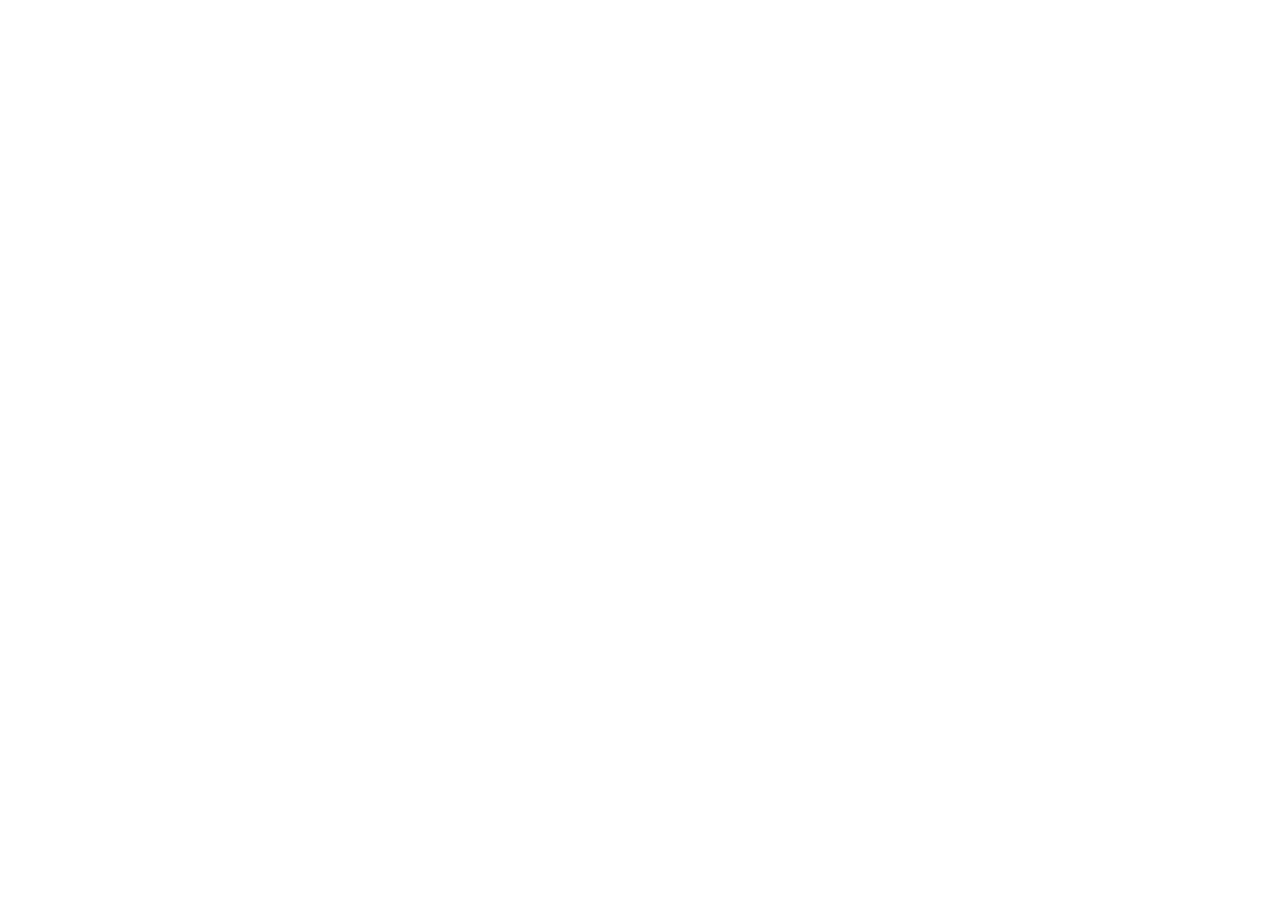
==== index.html @ 8d2d5025 "first commit" ====
<!DOCTYPE html>
<html lang="pt-br">
<head>
    <meta charset="UTF-8">
    <meta name="viewport" content="width=device-width, initial-scale=1.0">
    <title>Jej casamento/title>
    <link rel="stylesheet" href="css/reset.css">
    <link rel="stylesheet" href="css/style.css">
</head>
<body>
    
</body>
</html>
---- css/style.css ----
:root {
  --main-bg-color: brown;
  font-size: clamp(0.9375rem, 0.9119rem + 0.1136vw, 1rem);
  font-family: 'Trebuchet MS', 'Lucida Sans Unicode', 'Lucida Grande', 'Lucida Sans', Arial, sans-serif;
}
a{
    text-decoration: none; /* remove o sublinhado dos links */
    color: black; /* altera a cor de todos os links das páginas */
}
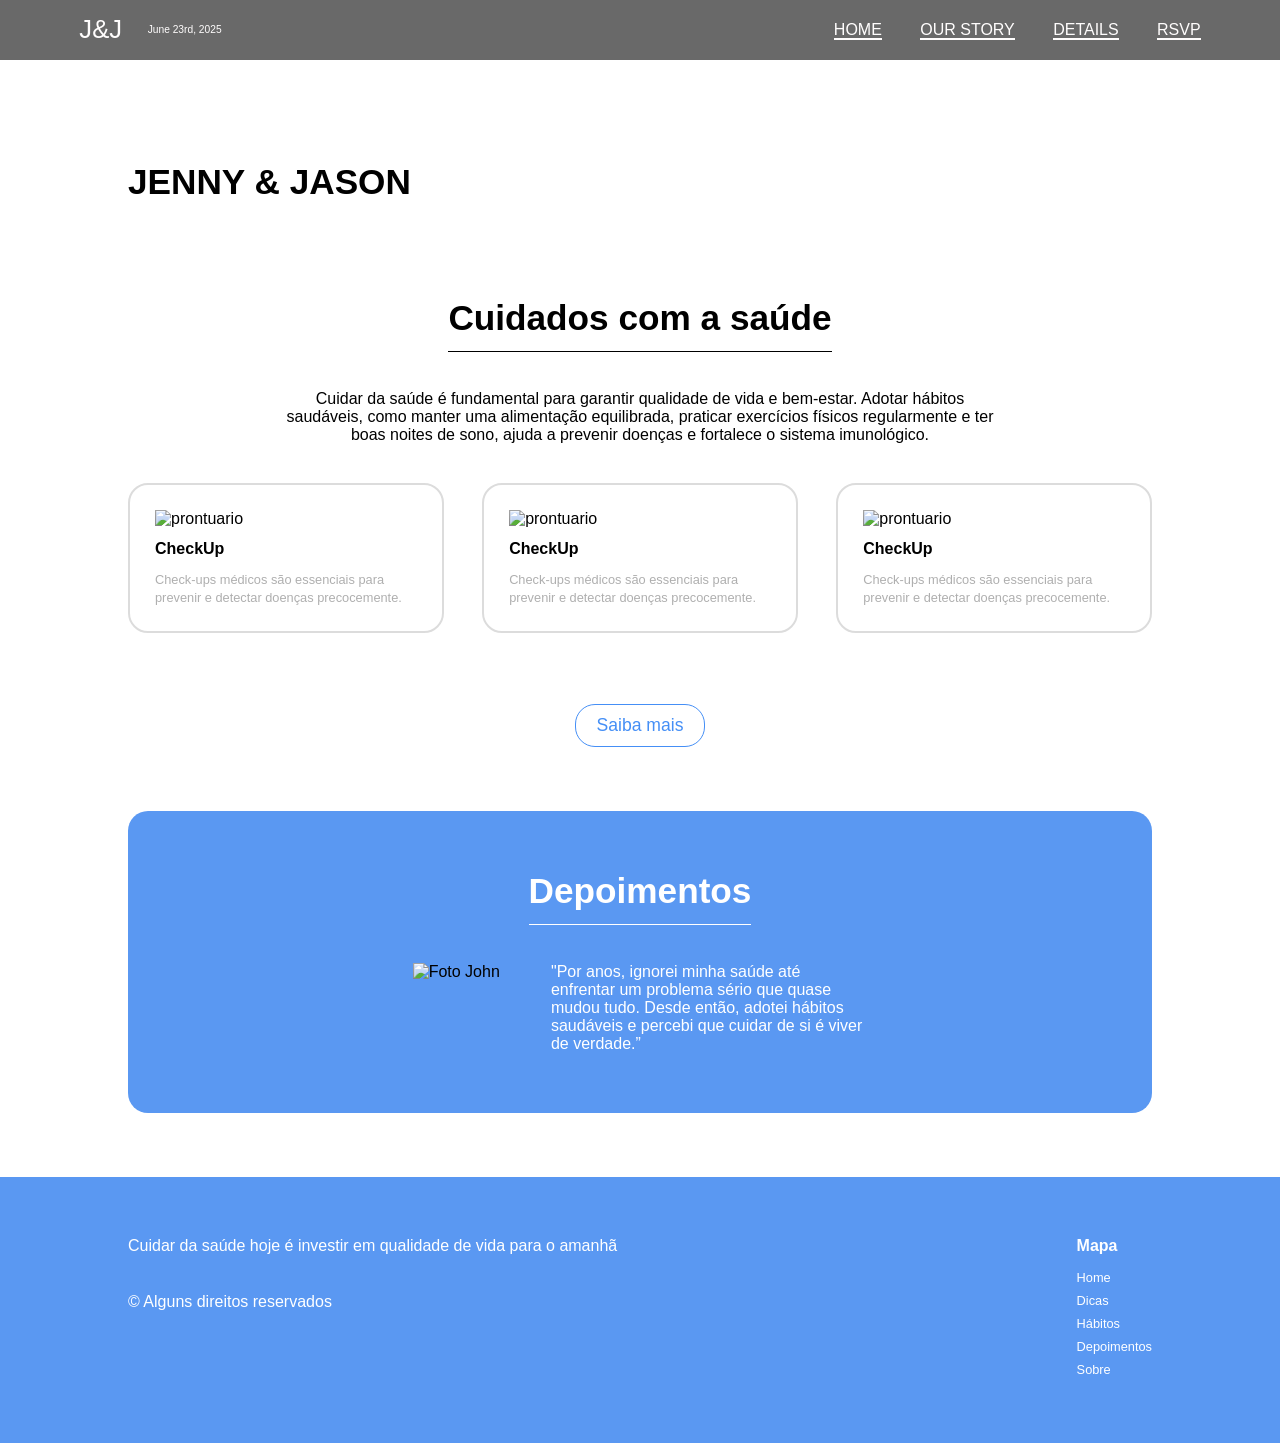
==== commit ab646b1c: "jej" ====
--- a/index.html
+++ b/index.html
@@ -3,11 +3,107 @@
 <head>
     <meta charset="UTF-8">
     <meta name="viewport" content="width=device-width, initial-scale=1.0">
-    <title>Jej casamento/title>
+    <title>Prova CSS - Saúde</title>
     <link rel="stylesheet" href="css/reset.css">
     <link rel="stylesheet" href="css/style.css">
 </head>
 <body>
-    
+    <header>
+        <div class="topo">
+        <nav>
+            <div>
+            <h1>
+                <a href="index.html">J&J</a>
+            </h1>
+
+
+            <P>
+               June 23rd, 2025
+            </P>
+            </div>
+
+            <ul>
+                <li><a href="index.html"">HOME</a></li>
+                <li><a href="#">OUR STORY</a></li>
+                <li><a href="#">DETAILS</a></li>
+                <li><a href="#">RSVP</a></li>
+            </ul>
+            
+        </nav>
+        </div>
+    </header>
+    <main>
+        <section class="banner">
+            <div>
+                <h2>JENNY & JASON</h2>
+                
+            </div>
+
+        </section>
+        <section class="cuidados">
+            <h2> Cuidados com a saúde</h2>
+            <p>Cuidar da saúde é fundamental para garantir qualidade de vida e bem-estar. Adotar hábitos saudáveis, como manter uma alimentação equilibrada, praticar exercícios físicos regularmente e ter boas noites de sono, ajuda a prevenir doenças e fortalece o sistema imunológico.</p>
+
+            <ul>
+                <li>
+                    <img src="imagens/Frame.png" alt="prontuario">
+                    <h3>CheckUp</h3>
+                    <p>
+                        Check-ups médicos são essenciais para prevenir e detectar doenças precocemente.
+                    </p>
+                </li>
+                <li>
+                    <img src="imagens/Group.png" alt="prontuario">
+                    <h3>CheckUp</h3>
+                    <p>
+                        Check-ups médicos são essenciais para prevenir e detectar doenças precocemente.
+                    </p>
+                </li>
+                <li>
+                    <img src="imagens/Frame(1).png" alt="prontuario">
+                    <h3>CheckUp</h3>
+                    <p>
+                        Check-ups médicos são essenciais para prevenir e detectar doenças precocemente.
+                    </p>
+                </li>
+            </ul>
+            <p>
+                <button>Saiba mais</button>
+            </p>
+        </section>
+        <section class="depoimentos">
+            <h2>Depoimentos</h2>
+            <div>
+               
+                    <img src="imagens/Mask Group.png" alt="Foto John">
+               
+                <p>
+                    "Por anos, ignorei minha saúde até enfrentar um problema sério que quase mudou tudo. Desde então, adotei hábitos saudáveis e percebi que cuidar de si é viver de verdade.”
+                </p>
+            </div>
+
+        </section>
+    </main>
+
+    <footer>
+        <div>
+            <p>Cuidar da saúde hoje é investir em qualidade de vida para o amanhã</p>
+            <p>© Alguns direitos reservados</p>
+        </div>
+
+        <div>
+            <h4>Mapa</h4>
+            <nav>
+                <ul>
+                    <li><a href="index.html" class="atual">Home</a></li>
+                    <li><a href="#">Dicas</a></li>
+                    <li><a href="#">Hábitos</a></li>
+                    <li><a href="#">Depoimentos</a></li>
+                    <li><a href="#">Sobre</a></li>
+                </ul>
+            </nav>
+        </div>
+    </footer>
+   
 </body>
-</html>+</html>
--- a/css/style.css
+++ b/css/style.css
@@ -8,3 +8,190 @@
     color: black; /* altera a cor de todos os links das páginas */
 }
 
+/* === GERAL === */
+html {
+    font-size: calc(12px + 0.390625vw);
+}
+body{
+    font-family: 'Trebuchet MS', 'Lucida Sans Unicode', 'Lucida Grande', 'Lucida Sans', Arial, sans-serif;
+}
+a{
+    text-decoration: none;
+}
+h2{
+    font-size: 2.2rem;
+    font-weight: bold;
+    color: black;
+}
+button{
+    border-radius: 20px;
+    padding: 10px 20px 10px 20px;
+    margin: 2.5vw 0 0 0;
+    font-size: 1.1rem;
+}
+/* === TOPO === */
+header div.topo{
+  padding: 1.2vw;
+    background-color: #696969;
+}
+header div.topo nav{
+    display: flex;
+    justify-content: space-between;
+    align-items: center;
+}
+header  div.topo nav div{
+color: #FFFDFD;
+display: flex;
+gap: 2vw;
+align-items: center;
+}
+header div.topo nav h1 a{
+  color: #FFFDFD;
+  font-size: 2vw;
+}
+header  div.topo nav p {
+  font-size: 0.8vw;
+}
+header div.topo nav {
+  align-items: center;
+  display: flex;
+  justify-content: space-between;
+  flex-wrap: wrap;
+  gap: 1rem;
+  padding: 0 5vw;
+}
+header div.topo nav ul{
+    display: flex;
+}
+header div.topo nav ul li{
+    margin: 0 0 0 3vw;
+}
+header div.topo nav ul li a{
+    color: #FFFDFD;
+    font-weight: lighter;
+    border-bottom: 2px solid;
+}
+
+
+/* === BANNER === */
+section.banner{
+    display: flex;
+    margin: 0 10vw;
+}
+section.banner div.imagem{
+    margin: 0 2vw 0 0;
+}
+section.banner h2{
+
+    margin: 8vw 0 2.5vw 0vw;
+}
+section.banner h2 span{
+    color: #458FF6;
+}
+section.banner p{
+    color: #a2a1a4;
+    margin: 0 15vw 0 0;
+}
+section.banner p button{
+    background: #458FF6;
+    color: white;
+    border-radius: 20px;
+    padding: 10px 20px 10px 20px;
+    border: none;
+    margin: 2.5vw 0 0 0;
+    font-size: 1.1rem;
+}
+
+/* === CUIDADOS === */
+section.cuidados{
+    margin: 5vw 10vw 5vw 10vw;
+    text-align: center;
+}
+section.cuidados h2{
+    border-bottom: 1px solid black;
+    padding: 0 0 1vw 0;
+    display: inline-block;
+}
+section.cuidados > p{
+    margin: 3vw 15% 3vw 15%;
+}
+section.cuidados p button{
+    color: #458FF6;
+    border: 1px solid #458FF6;
+    background: transparent;
+
+}
+section.cuidados ul{
+    display: flex;
+    text-align: left;
+}
+section.cuidados ul li{
+    border: 2px solid gainsboro;
+    padding: 25px;
+    border-radius: 20px;
+    margin: 0 3vw 0 0;
+}
+section.cuidados ul li:last-child{
+    margin: 0;
+}
+section.cuidados ul li h3{
+    margin: 1vw 0 1vw 0;
+    font-weight: bold;
+}
+section.cuidados ul li p{
+    font-size: 0.8rem;
+    color: rgb(175, 175, 175);
+    line-height: 1.1rem;
+}
+
+/* === DEPOIMENTOS === */
+section.depoimentos{
+    text-align: center;
+    background-color: #5A98F2;
+    margin: 0 10vw 0 10vw;
+    border-radius: 20px;
+    padding: 60px;
+}
+section.depoimentos h2{
+    border-bottom: 1px solid white;
+    padding: 0 0 1vw 0;
+    display: inline-block;
+    color: white;
+}
+section.depoimentos div{
+    display: flex;
+    justify-content: center;
+    margin: 3vw 0 0 0;
+}
+section.depoimentos div p{
+    text-align: left;
+    width: 35%;
+    margin: 0 0 0 4vw;
+    color: white;
+}
+
+/* === RODAPE === */
+footer{
+    background-color: #5A98F2;
+    color: white;
+    margin: 5vw 0 0 0;
+    padding: 60px 10vw 60px 10vw;
+    display: flex;
+    justify-content: space-between;
+}
+footer div p:first-child{
+    margin: 0 0 3vw 0;
+}
+footer div h4{
+    font-weight: bold;
+    margin: 0 0 1vw 0;
+}
+footer div ul li{
+    margin: 5px 0 5px 0;
+}
+footer a{
+    color: white;
+    font-size: 0.8rem;
+}
+
+
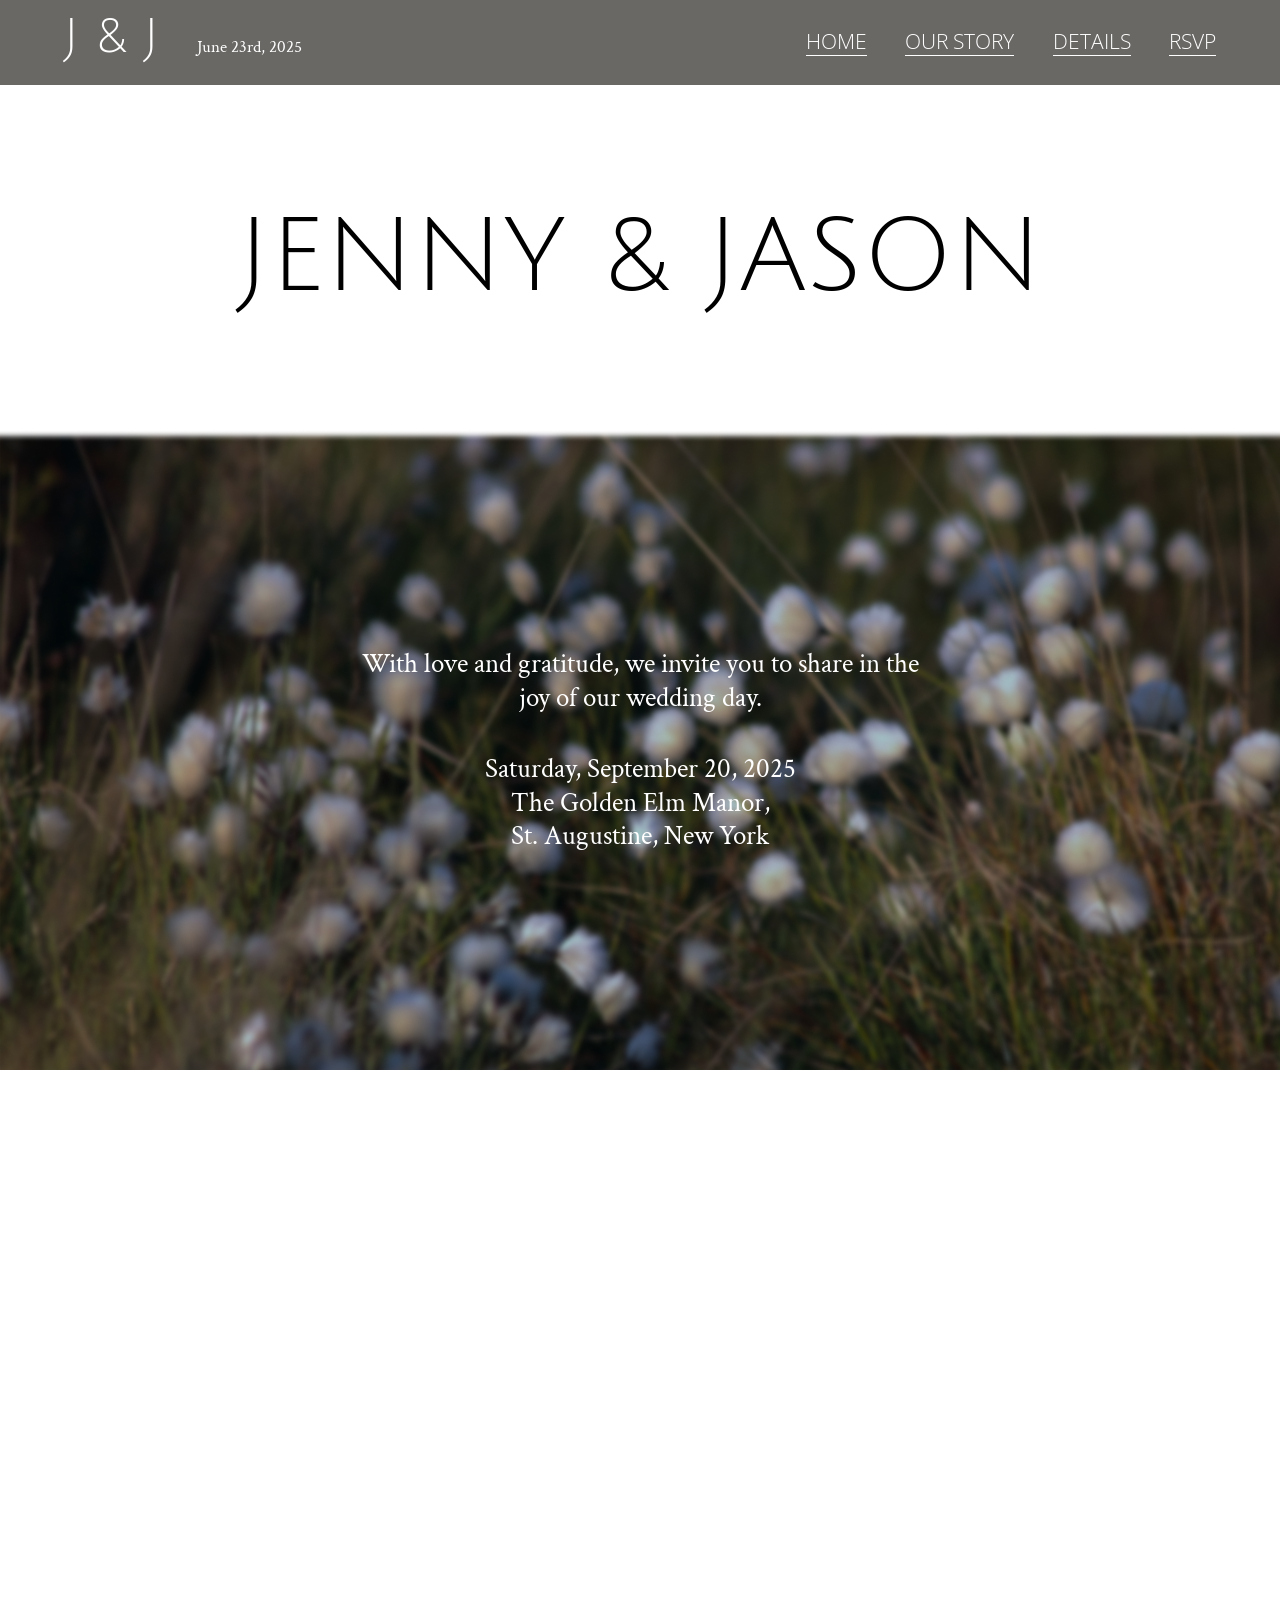
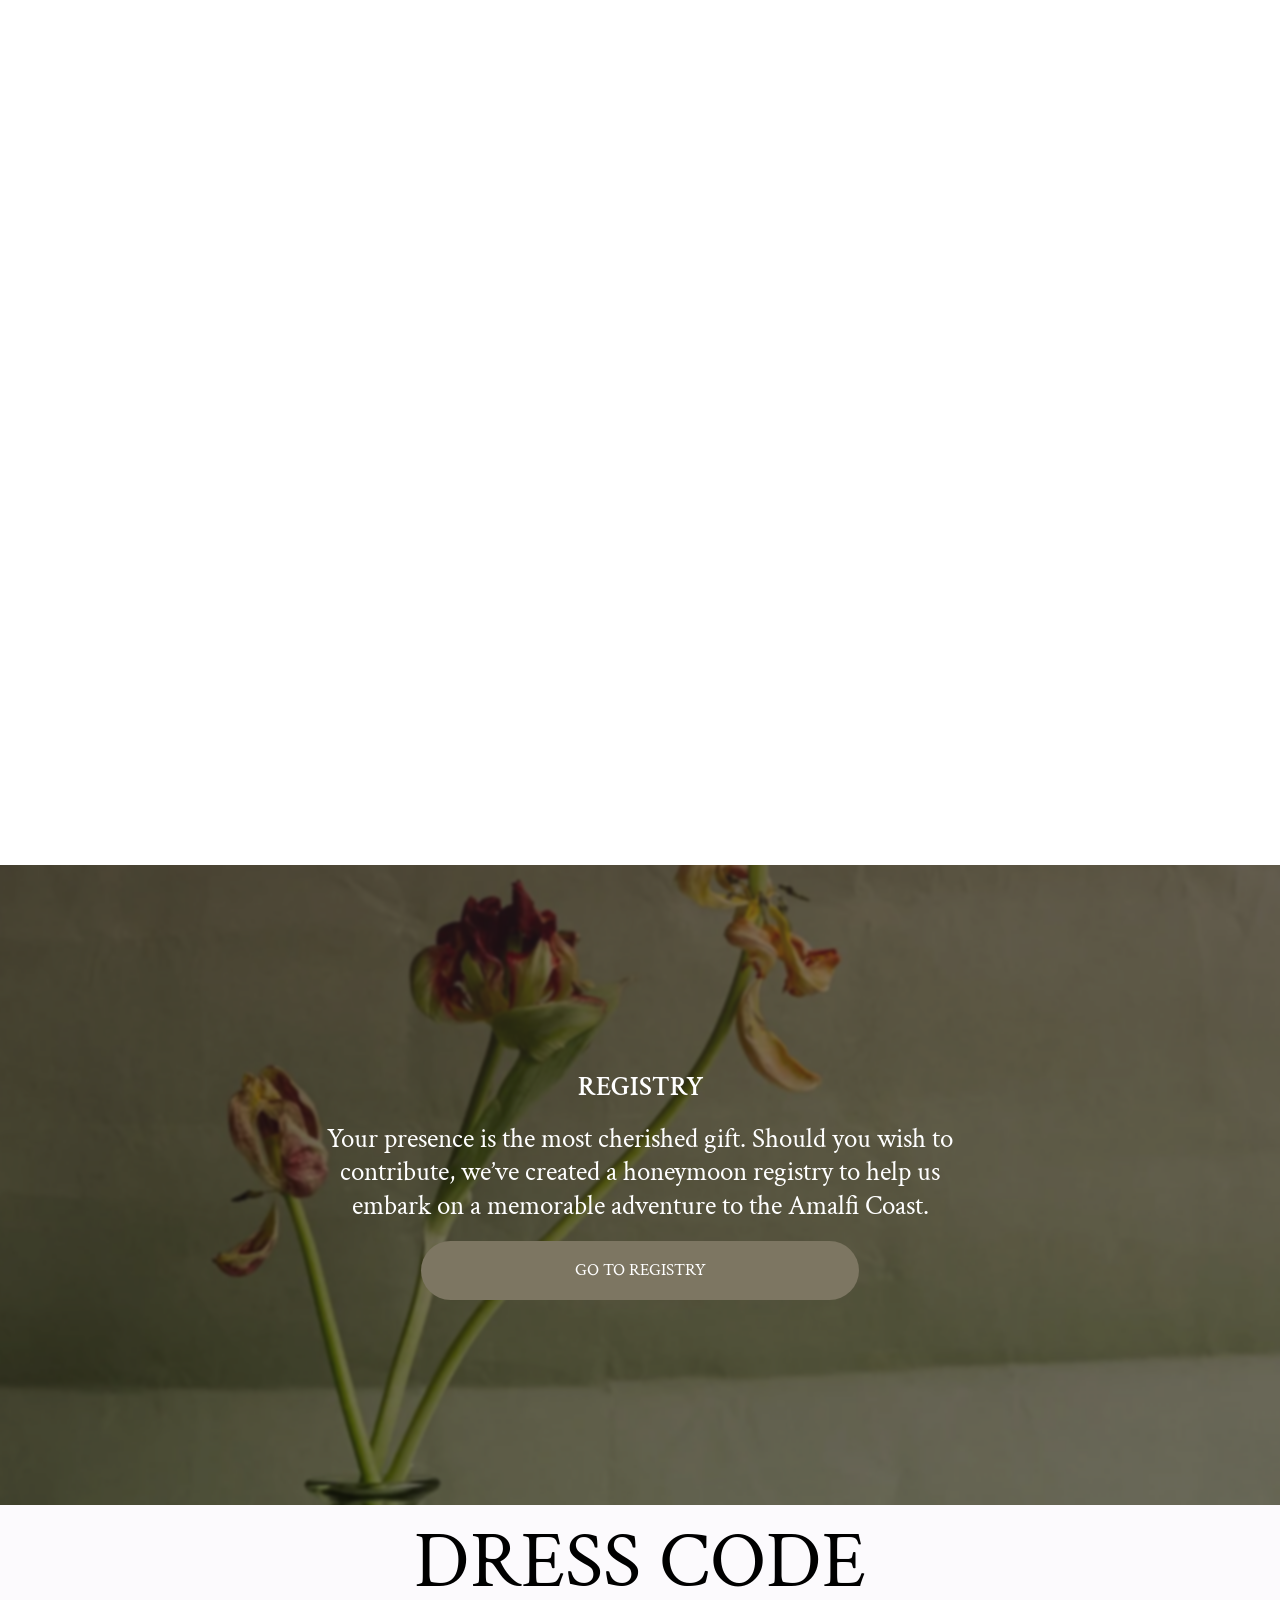
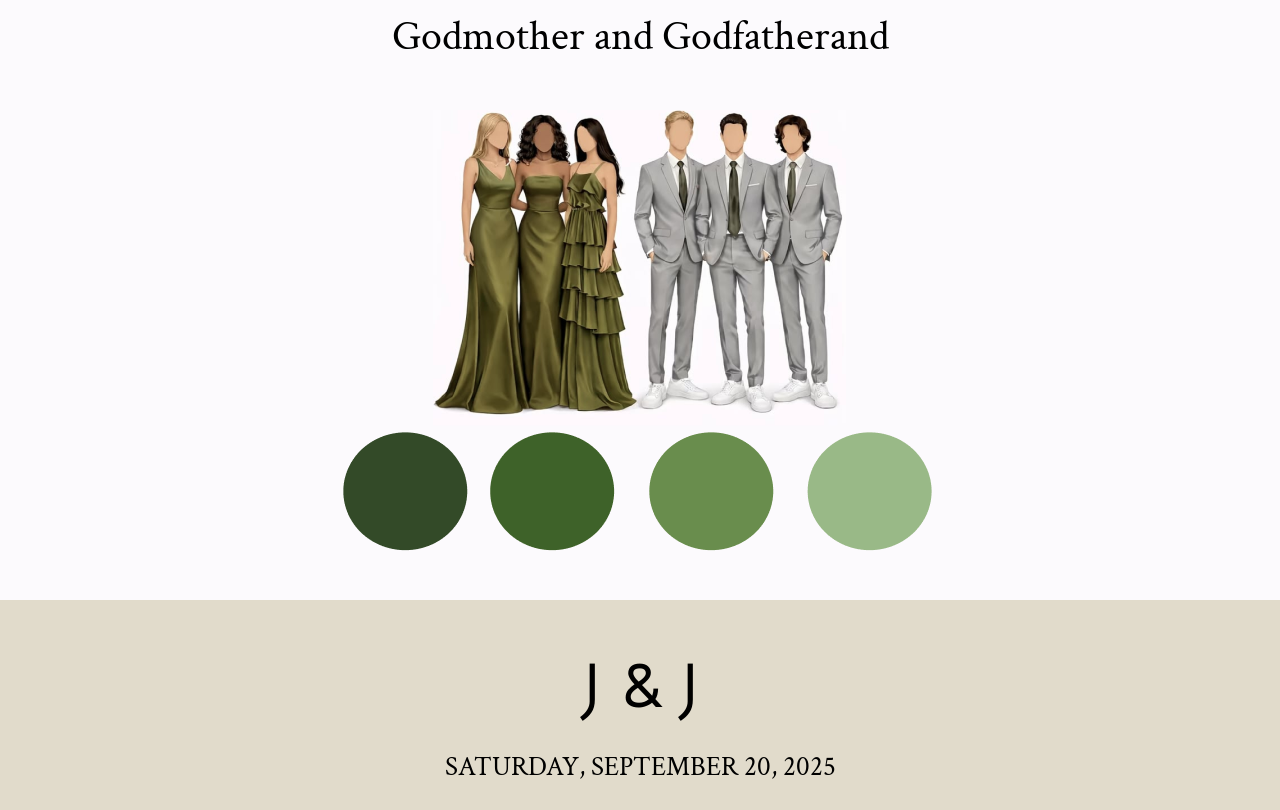
==== commit 1883c184: "Rename home.html to index.html" ====
--- a/index.html
+++ b/index.html
@@ -1,109 +1,138 @@
 <!DOCTYPE html>
 <html lang="pt-br">
+
 <head>
     <meta charset="UTF-8">
     <meta name="viewport" content="width=device-width, initial-scale=1.0">
-    <title>Prova CSS - Saúde</title>
+    <title>Jenny & Jason</title>
     <link rel="stylesheet" href="css/reset.css">
     <link rel="stylesheet" href="css/style.css">
 </head>
+
 <body>
     <header>
-        <div class="topo">
-        <nav>
-            <div>
-            <h1>
-                <a href="index.html">J&J</a>
-            </h1>
 
-
-            <P>
-               June 23rd, 2025
-            </P>
+            <div class="tudo">
+                <nav>
+            <div class="logo">
+                <h1><a href="home.html">J & J</a></h1>
+                    <p>June 23rd, 2025</p>
+            </div>
+            <ul>
+                <li>
+                    <a href="home.html" class="atual">HOME</a>
+                </li>
+                <li>
+                    <a href="story.html">OUR STORY</a>
+                </li>
+                <li>
+                    <a href="details.html">DETAILS</a>
+                </li>
+                <li>
+                    <a href="rsvp.html">RSVP</a>
+                </li>
+            </ul>
+        </nav>
             </div>
 
-            <ul>
-                <li><a href="index.html"">HOME</a></li>
-                <li><a href="#">OUR STORY</a></li>
-                <li><a href="#">DETAILS</a></li>
-                <li><a href="#">RSVP</a></li>
-            </ul>
-            
-        </nav>
-        </div>
     </header>
     <main>
         <section class="banner">
-            <div>
-                <h2>JENNY & JASON</h2>
-                
+
+            <h2>
+                Jenny & Jason
+            </h2>
+
+        </section>
+
+        <section class="introducao">
+            <div class="paragrafo">
+                <p>
+                    With love and gratitude, we invite you to share in the joy of our wedding day.
+                </p>
+                <p>
+                    Saturday, September 20, 2025 <br>
+                    The Golden Elm Manor, <br>
+                    St. Augustine, New York
+                </p>
+            </div>
+        </section>
+
+        <section class="paginas">
+            <div class="pags">
+                <nav>
+                    <ul>
+                        <li>
+                            <h3 class="pri">
+                                <a href="story.html">OUR STORY</a>
+                            </h3>
+                        </li>
+                        <li>
+                            <h3 class="seg">
+                                <a href="details.html">THE DETAILS</a>
+                            </h3>
+                        </li>
+                        <li>
+                            <h3 class="ter">
+                                <a href="rsvp.html">RSVP</a>
+                            </h3>
+                        </li>
+                        <li>
+                            <h3 class="qua">
+                                <a href="registry.html">REGISTRY</a>
+                            </h3>
+                        </li>
+                    </ul>
+                </nav>
+            </div>
+        </section>
+
+        <section class="registro">
+            <div class="texto">
+                <h3>
+                registry
+            </h3>
+            <p>
+                Your presence is the most cherished gift. Should you wish to contribute, we’ve created a honeymoon registry to help us embark on a memorable adventure to the Amalfi Coast.
+            </p>
+            <button>
+                go to registry
+            </button>
+            </div>
+        </section>
+
+        <section class="dress">
+        
+            <div class="dresscode">
+            
+                <h3>DRESS CODE</h3>
+
+                <p>Godmother and Godfatherand</p>
+
             </div>
 
-        </section>
-        <section class="cuidados">
-            <h2> Cuidados com a saúde</h2>
-            <p>Cuidar da saúde é fundamental para garantir qualidade de vida e bem-estar. Adotar hábitos saudáveis, como manter uma alimentação equilibrada, praticar exercícios físicos regularmente e ter boas noites de sono, ajuda a prevenir doenças e fortalece o sistema imunológico.</p>
+     
 
-            <ul>
-                <li>
-                    <img src="imagens/Frame.png" alt="prontuario">
-                    <h3>CheckUp</h3>
-                    <p>
-                        Check-ups médicos são essenciais para prevenir e detectar doenças precocemente.
-                    </p>
-                </li>
-                <li>
-                    <img src="imagens/Group.png" alt="prontuario">
-                    <h3>CheckUp</h3>
-                    <p>
-                        Check-ups médicos são essenciais para prevenir e detectar doenças precocemente.
-                    </p>
-                </li>
-                <li>
-                    <img src="imagens/Frame(1).png" alt="prontuario">
-                    <h3>CheckUp</h3>
-                    <p>
-                        Check-ups médicos são essenciais para prevenir e detectar doenças precocemente.
-                    </p>
-                </li>
-            </ul>
-            <p>
-                <button>Saiba mais</button>
-            </p>
-        </section>
-        <section class="depoimentos">
-            <h2>Depoimentos</h2>
-            <div>
-               
-                    <img src="imagens/Mask Group.png" alt="Foto John">
-               
-                <p>
-                    "Por anos, ignorei minha saúde até enfrentar um problema sério que quase mudou tudo. Desde então, adotei hábitos saudáveis e percebi que cuidar de si é viver de verdade.”
-                </p>
-            </div>
+     <div class="madrimhas">
+        <ul>
+            <li>
+                <h3 class="padrinhos">
+                    <img src="src/images/madrinhas.png" alt="">
+                </h3>
+            </li>
+        </ul>
+     </div>
 
         </section>
+
     </main>
+    <footer>
+        <h2>
+            J & J
+        </h2>
+        <p>saturday,
+        september 20, 2025</p>
+    </footer>
+</body>
 
-    <footer>
-        <div>
-            <p>Cuidar da saúde hoje é investir em qualidade de vida para o amanhã</p>
-            <p>© Alguns direitos reservados</p>
-        </div>
-
-        <div>
-            <h4>Mapa</h4>
-            <nav>
-                <ul>
-                    <li><a href="index.html" class="atual">Home</a></li>
-                    <li><a href="#">Dicas</a></li>
-                    <li><a href="#">Hábitos</a></li>
-                    <li><a href="#">Depoimentos</a></li>
-                    <li><a href="#">Sobre</a></li>
-                </ul>
-            </nav>
-        </div>
-    </footer>
-   
-</body>
 </html>
--- a/css/style.css
+++ b/css/style.css
@@ -1,197 +1,526 @@
+@import url('https://fonts.googleapis.com/css2?family=Julius+Sans+One&display=swap');
+
+@import url('https://fonts.googleapis.com/css2?family=Crimson+Text:wght@400;600;700&display=swap');
+
+@import url('https://fonts.googleapis.com/css2?family=Open+Sans:ital,wght@0,300..800;1,300..800&family=Roboto:ital,wght@0,100..900;1,100..900&display=swap');
 :root {
-  --main-bg-color: brown;
-  font-size: clamp(0.9375rem, 0.9119rem + 0.1136vw, 1rem);
-  font-family: 'Trebuchet MS', 'Lucida Sans Unicode', 'Lucida Grande', 'Lucida Sans', Arial, sans-serif;
-}
-a{
-    text-decoration: none; /* remove o sublinhado dos links */
-    color: black; /* altera a cor de todos os links das páginas */
-}
-
-/* === GERAL === */
-html {
-    font-size: calc(12px + 0.390625vw);
-}
-body{
-    font-family: 'Trebuchet MS', 'Lucida Sans Unicode', 'Lucida Grande', 'Lucida Sans', Arial, sans-serif;
-}
+
+  --main-bg-color: rgb(255, 255, 255);
+  font-size: clamp(1.3rem, calc(0.9119rem + 0.1136vw), 1.8rem);
+  font-family: 'Crimson Text', serif;
+}
+
+body {
+  --font-size-min : 18 ; 
+  --font-size-max : 21 ; 
+  --font-view-min : 576 ; 
+  --font-view-max : 1280 ; 
+
+  font-size : clamp ( calc ( var (--font-size-min) * 1px ), calc (( var (--font-size-min) * 1px ) + ( var (--font-size-max) - var (--font-size-min)) * (( 100vw - ( var (--font-view-min) * 1px )) / var (--font-view-max))), calc ( var (--font-size-max) * 1px )); 
+  line-height : 1.6em ; 
+  background: white;
+}
+
+main {
+  font-size: clamp(1.3rem, calc(0.9119rem + 0.1136vw), 1.8rem);
+}
+
 a{
     text-decoration: none;
-}
-h2{
-    font-size: 2.2rem;
-    font-weight: bold;
     color: black;
 }
-button{
-    border-radius: 20px;
-    padding: 10px 20px 10px 20px;
-    margin: 2.5vw 0 0 0;
-    font-size: 1.1rem;
-}
-/* === TOPO === */
-header div.topo{
-  padding: 1.2vw;
-    background-color: #696969;
-}
-header div.topo nav{
-    display: flex;
-    justify-content: space-between;
-    align-items: center;
-}
-header  div.topo nav div{
-color: #FFFDFD;
-display: flex;
-gap: 2vw;
-align-items: center;
-}
-header div.topo nav h1 a{
-  color: #FFFDFD;
-  font-size: 2vw;
-}
-header  div.topo nav p {
-  font-size: 0.8vw;
-}
-header div.topo nav {
-  align-items: center;
+
+h1, h2{
+  font-family: 'Julius Sans One', sans-serif;
+}
+
+h3, h4, h5, h6 {
+  font-family: 'Crimson Text', serif;
+}
+
+/*Header*/
+
+
+header {
+  background-color: #696865;
+  padding: 1rem 0;
+}
+
+header div.tudo nav{
   display: flex;
   justify-content: space-between;
+  align-items: center;
+  padding: 0 5vw;
   flex-wrap: wrap;
   gap: 1rem;
-  padding: 0 5vw;
-}
-header div.topo nav ul{
+}
+
+header div.tudo nav ul {
+  display: flex;
+  gap: 3vw;
+  align-items: center;
+  padding: 0;
+}
+
+header div.tudo nav div.logo {
+  display: flex;
+  gap: 3vw;
+  align-items: baseline;
+}
+
+header div.tudo nav div.logo h1 {
+  font-size: clamp(2.25rem, calc(1.4773rem + 0.1136vw), 2.5rem);
+}
+
+header div.tudo nav div.logo h1 a {
+  color: white;
+}
+
+header div.tudo nav div.logo p {
+  font-size: clamp(0.75rem, calc(0.7273rem + 0.1136vw), 0.875rem);
+  color: white;
+}
+
+header div.tudo nav ul {
+  display: flex;
+  gap: 3vw;
+  align-items: center;
+}
+
+header div.tudo nav ul li a {
+  color: white;
+  border-bottom: 1.85px solid white;
+  font-weight: lighter;
+  font-family: 'Open Sans', sans-serif;
+}
+
+
+/*Main*/
+
+
+section.banner h2 {
+  font-size: clamp(2.5rem, 8vw, 7.5rem); 
+  margin: 1rem 0;
+  text-transform: uppercase;
+  text-align: center;
+  padding: 15vh 5vw;
+}
+
+section.introducao div.paragrafo {
+  width: 100%;
+  height: 50vw !important;
+  display: flex;
+  flex-direction: column;
+  align-items: center;
+  justify-content: center;
+  
+  position: relative; 
+  overflow: hidden;
+  background-image: url(../src/images/flowers.png); 
+}
+
+section.introducao div.paragrafo::before {
+  /*content: "";
+  position: absolute;
+  top: 0;
+  left: 0;
+  width: 100%;
+  height: 50vw;
+  
+  background-image: url(../src/images/flowers.png);
+  background-size: cover;
+  background-position: center;
+  
+  filter: blur(1.5px); 
+
+  transform: scale(1.1); 
+  z-index: 1; */
+}
+
+section.introducao div.paragrafo > * {
+  position: relative;
+  z-index: 2;
+}
+
+section.introducao div.paragrafo p {
+  color: white;
+  padding: 1.5vw;
+  width: 90%; 
+  max-width: 600px;
+  text-align: center;
+}
+
+
+section.paginas div.pags nav ul {
+  margin: 3vw 5vw;
+  display: flex;
+  gap: 3vw;
+  justify-content: center;
+  flex-wrap: wrap;
+  align-items: center;
+  padding: 5vw;
+}
+
+section.paginas div.pags nav ul li h3.pri {
+  background-image: linear-gradient(rgba(105, 65, 80, 0.2)), url(../src/images/our-history.png);
+  border-radius: 0.5rem;
+  background-size: cover;
+  background-position: center;
+  width: 100%; 
+  min-width: 480px;
+  max-width: 700px;
+  aspect-ratio: 5 / 6;
+  height: auto;
+
+  display: flex;
+  justify-content: center;
+  align-items: center;
+  
+  cursor: pointer;
+  transition: transform 0.3s;
+}
+
+section.paginas div.pags nav ul li h3.pri a{
+  color: white;
+  border-bottom: 2px solid white;
+}
+
+section.paginas div.pags nav ul li h3.seg {
+  background-image: linear-gradient(rgba(105, 65, 80, 0.2)), url(../src/images/the-details.png);
+  border-radius: 0.5rem;
+  background-size: cover;
+  background-position: center;
+  width: 100%; 
+  min-width: 480px;
+  max-width: 700px;
+  aspect-ratio: 5 / 6;
+  height: auto;
+
+  display: flex;
+  justify-content: center;
+  align-items: center;
+  
+  cursor: pointer;
+  transition: transform 0.3s;
+}
+
+section.paginas div.pags nav ul li h3.seg a{
+  color: white;
+  border-bottom: 2px solid white;
+}
+
+section.paginas div.pags nav ul li h3.ter {
+  background-image: linear-gradient(rgba(105, 65, 80, 0.2)), url(../src/images/rsvp.png);
+  border-radius: 0.5rem;
+  background-size: cover;
+  background-position: center;
+  width: 100%; 
+  min-width: 480px;
+  max-width: 700px;
+  aspect-ratio: 5 / 6;
+  height: auto;
+
+  display: flex;
+  justify-content: center;
+  align-items: center;
+  
+  cursor: pointer;
+  transition: transform 0.3s;
+}
+
+section.paginas div.pags nav ul li h3.ter a{
+  color: white;
+  border-bottom: 2px solid white;
+}
+
+section.paginas div.pags nav ul li h3.qua {
+  background-image: linear-gradient(rgba(105, 65, 80, 0.2)), url(../src/images/registry.png);
+  border-radius: 0.5rem;
+  background-size: cover;
+  background-position: center;
+  width: 100%; 
+  min-width: 480px;
+  max-width: 700px;
+  aspect-ratio: 5 / 6;
+  height: auto;
+
+  display: flex;
+  justify-content: center;
+  align-items: center;
+  
+  cursor: pointer;
+  transition: transform 0.3s;
+}
+
+section.paginas div.pags nav ul li h3.qua a{
+  color: white;
+  border-bottom: 2px solid white;
+}
+
+section.paginas div.pags nav ul li:hover {
+  transform: scale(1.02);
+}
+
+section.registro div.texto{
+  width: 100%;
+  height: 50vw !important;
+  display: flex;
+  flex-direction: column;
+  align-items: center;
+  justify-content: center;
+  
+  position: relative; 
+  overflow: hidden; 
+}
+
+section.registro div.texto::before {
+  content: "";
+  position: absolute;
+  top: 0;
+  left: 0;
+  width: 100%;
+  height: 50vw;
+  
+  background-image: linear-gradient(#6941503f, #69415015), url(../src/images/registry-green.png);
+  background-size: cover;
+  background-position: center;
+  
+  filter: blur(1.5px); 
+
+  transform: scale(1.1); 
+  z-index: 1; 
+}
+
+section.registro div.texto > * {
+  position: relative;
+  z-index: 2;
+}
+
+section.registro div.texto h3 {
+  text-transform: uppercase;
+  text-align: center;
+  color: white;
+  font-weight: 550;
+}
+
+section.registro div.texto p {
+  color: white;
+  padding: 1.5vw;
+  width: 90%; 
+  max-width: 700px;
+  text-align: center;
+}
+
+section.registro div.texto button {
+  background-color: #7D7662;
+  text-transform: uppercase;
+  color: white;
+  border: none;
+  padding: 1vw 12vw;
+  font-size: clamp(0.8rem, calc(0.7273rem + 0.1136vw), 1.2rem);
+  cursor: pointer;
+  border-radius: 100vw;
+  cursor: pointer;
+  transition: transform 0.3s;
+}
+
+section.registro div.texto button:hover {
+  transform: scale(1.02);
+}
+
+section.dress {
+/*padding:3rem 5rem 3rem vh;*/
+text-align: center;
+}
+section.dress  h3{
+  padding: 2rem;
+  align-items: center;
+  font-size: 3.8rem;
+  font-weight: lighter;
+}
+section.dress  P{
+  padding: 0vh;
+  align-items: center;
+  font-size: 2rem;
+  font-weight: lighter;
+}
+section.dress  {
+  background-color: #FCFAFD;
+}
+
+/*FOOTER*/
+
+footer{
+    background-color: #E1DBCB;
+    padding: 3vh 1vw;
+}
+footer h2 {
+  text-transform: uppercase;
+  text-align: center;
+  color: black;
+  font-weight: 550;
+  font-weight: bolder;
+  font-size: 2.8rem;
+  padding: 5vh 9vh;
+}
+footer p{
+  text-transform: uppercase;
+  text-align: center;
+  font-size: 1.3rem;
+}
+
+
+/*MEDIA*/
+
+@media (max-width: 600px) {
+
+
+  /*HEADER PHONE*/
+
+  header div.tudo nav div.logo h1 {
+    font-size: clamp(1.2rem, calc(0.7273rem + 0.1136vw), 1rem);
+  }
+
+  div.tudo nav label.menu-hamburguer {
     display: flex;
-}
-header div.topo nav ul li{
-    margin: 0 0 0 3vw;
-}
-header div.topo nav ul li a{
-    color: #FFFDFD;
-    font-weight: lighter;
-    border-bottom: 2px solid;
-}
-
-
-/* === BANNER === */
-section.banner{
+  }
+
+  div.tudo nav ul.menu{
+    background: #E1DBCB;
+    display: none;
+    padding: 20px 20px 35px 20px;
+    top: 55px;
+    right: 0;
+    align-items: end;
+    flex-direction: column;
+    width: 50%;
+    position: absolute;
+    z-index: 5;
+  }
+  
+  div.tudo nav label.menu-hamburguer span{
+  width: 28px;
+  height: 3px;
+  background: white;
+  margin: 4px;
+  display: block;
+  }
+
+  div.tudo nav ul.menu li{
+    margin: 10px 0;
+  }
+
+  div.tudo nav ul.menu li a {
+    color: black;
+    border-bottom: 1.85px solid black;
+  }
+
+  div.tudo nav input#menu-check:checked ~ ul.menu{
     display: flex;
-    margin: 0 10vw;
-}
-section.banner div.imagem{
-    margin: 0 2vw 0 0;
-}
-section.banner h2{
-
-    margin: 8vw 0 2.5vw 0vw;
-}
-section.banner h2 span{
-    color: #458FF6;
-}
-section.banner p{
-    color: #a2a1a4;
-    margin: 0 15vw 0 0;
-}
-section.banner p button{
-    background: #458FF6;
-    color: white;
-    border-radius: 20px;
-    padding: 10px 20px 10px 20px;
-    border: none;
-    margin: 2.5vw 0 0 0;
-    font-size: 1.1rem;
-}
-
-/* === CUIDADOS === */
-section.cuidados{
-    margin: 5vw 10vw 5vw 10vw;
+    z-index: 10;
+  }
+  p {
+    font-size: 1.2rem;
+  }
+
+  div.pags nav ul li {
+    width: 100%;
+  }
+
+  section.introducao div.paragrafo p{
+    max-width: 340px;
+  }
+
+  section.banner {
+    position: relative;
+    height: 60vw;
+    width: 100%;
+    overflow: hidden; /* Esconde as bordas borradas do efeito blur */
+    display: flex;
+    align-items: center;
+    justify-content: center;
+  }
+
+
+  section.banner h2 {
+    position: relative;
+    z-index: 2; /* Para que o texto fique em cima do fundo */
+
+    margin: 0;
     text-align: center;
-}
-section.cuidados h2{
-    border-bottom: 1px solid black;
-    padding: 0 0 1vw 0;
-    display: inline-block;
-}
-section.cuidados > p{
-    margin: 3vw 15% 3vw 15%;
-}
-section.cuidados p button{
-    color: #458FF6;
-    border: 1px solid #458FF6;
-    background: transparent;
-
-}
-section.cuidados ul{
-    display: flex;
-    text-align: left;
-}
-section.cuidados ul li{
-    border: 2px solid gainsboro;
-    padding: 25px;
-    border-radius: 20px;
-    margin: 0 3vw 0 0;
-}
-section.cuidados ul li:last-child{
-    margin: 0;
-}
-section.cuidados ul li h3{
-    margin: 1vw 0 1vw 0;
-    font-weight: bold;
-}
-section.cuidados ul li p{
-    font-size: 0.8rem;
-    color: rgb(175, 175, 175);
-    line-height: 1.1rem;
-}
-
-/* === DEPOIMENTOS === */
-section.depoimentos{
-    text-align: center;
-    background-color: #5A98F2;
-    margin: 0 10vw 0 10vw;
-    border-radius: 20px;
-    padding: 60px;
-}
-section.depoimentos h2{
-    border-bottom: 1px solid white;
-    padding: 0 0 1vw 0;
-    display: inline-block;
-    color: white;
-}
-section.depoimentos div{
-    display: flex;
-    justify-content: center;
-    margin: 3vw 0 0 0;
-}
-section.depoimentos div p{
-    text-align: left;
-    width: 35%;
-    margin: 0 0 0 4vw;
-    color: white;
-}
-
-/* === RODAPE === */
-footer{
-    background-color: #5A98F2;
-    color: white;
-    margin: 5vw 0 0 0;
-    padding: 60px 10vw 60px 10vw;
-    display: flex;
-    justify-content: space-between;
-}
-footer div p:first-child{
-    margin: 0 0 3vw 0;
-}
-footer div h4{
-    font-weight: bold;
-    margin: 0 0 1vw 0;
-}
-footer div ul li{
-    margin: 5px 0 5px 0;
-}
-footer a{
-    color: white;
-    font-size: 0.8rem;
-}
-
-
+    width: 90%;
+    line-height: 1.2;
+    font-size: clamp(2.5rem, 12vw, 4rem);
+    padding: 0;
+    font-weight: bolder;
+  }
+  
+  section.introducao div.paragrafo::before {
+    display: none;
+    
+  }
+
+  section.introducao div.paragrafo {
+    height: auto !important;
+    padding: 2rem 0;
+  }
+
+  section.introducao div.paragrafo p {
+    font-weight: 600;
+  }
+
+  section.paginas div.pags nav ul li h3.pri {
+  min-width: 280px;
+  max-width: 500px;
+}
+
+section.paginas div.pags nav ul li h3.seg { 
+  min-width: 280px;
+  max-width: 500px;
+}
+
+section.paginas div.pags nav ul li h3.ter {
+  min-width: 280px;
+  max-width: 500px;
+}
+
+section.paginas div.pags nav ul li h3.qua { 
+  min-width: 280px;
+  max-width: 500px;
+}
+
+section.registro div.texto{
+  height: 95vw !important;
+
+}
+
+section.regitro div.texto p {
+  max-width: 340px;
+}
+
+section.registro div.texto::before {
+  height: 95vw;
+}
+
+section.registro div.texto button {
+  padding: 0.5vw 15vw;
+}
+
+section.dress div.code {
+  min-width: 280px;
+  max-width: 400px;
+  height: 95vw;
+}
+section.dress div.dresscode h3{
+  font-size: 2.2rem;
+}
+section.dress div.dresscode p{
+  font-size: 1.8rem;
+}
+footer h2{
+  font-size: 2.5rem;
+}
+footer p{
+  font-size: 1.6rem;
+}
+}
